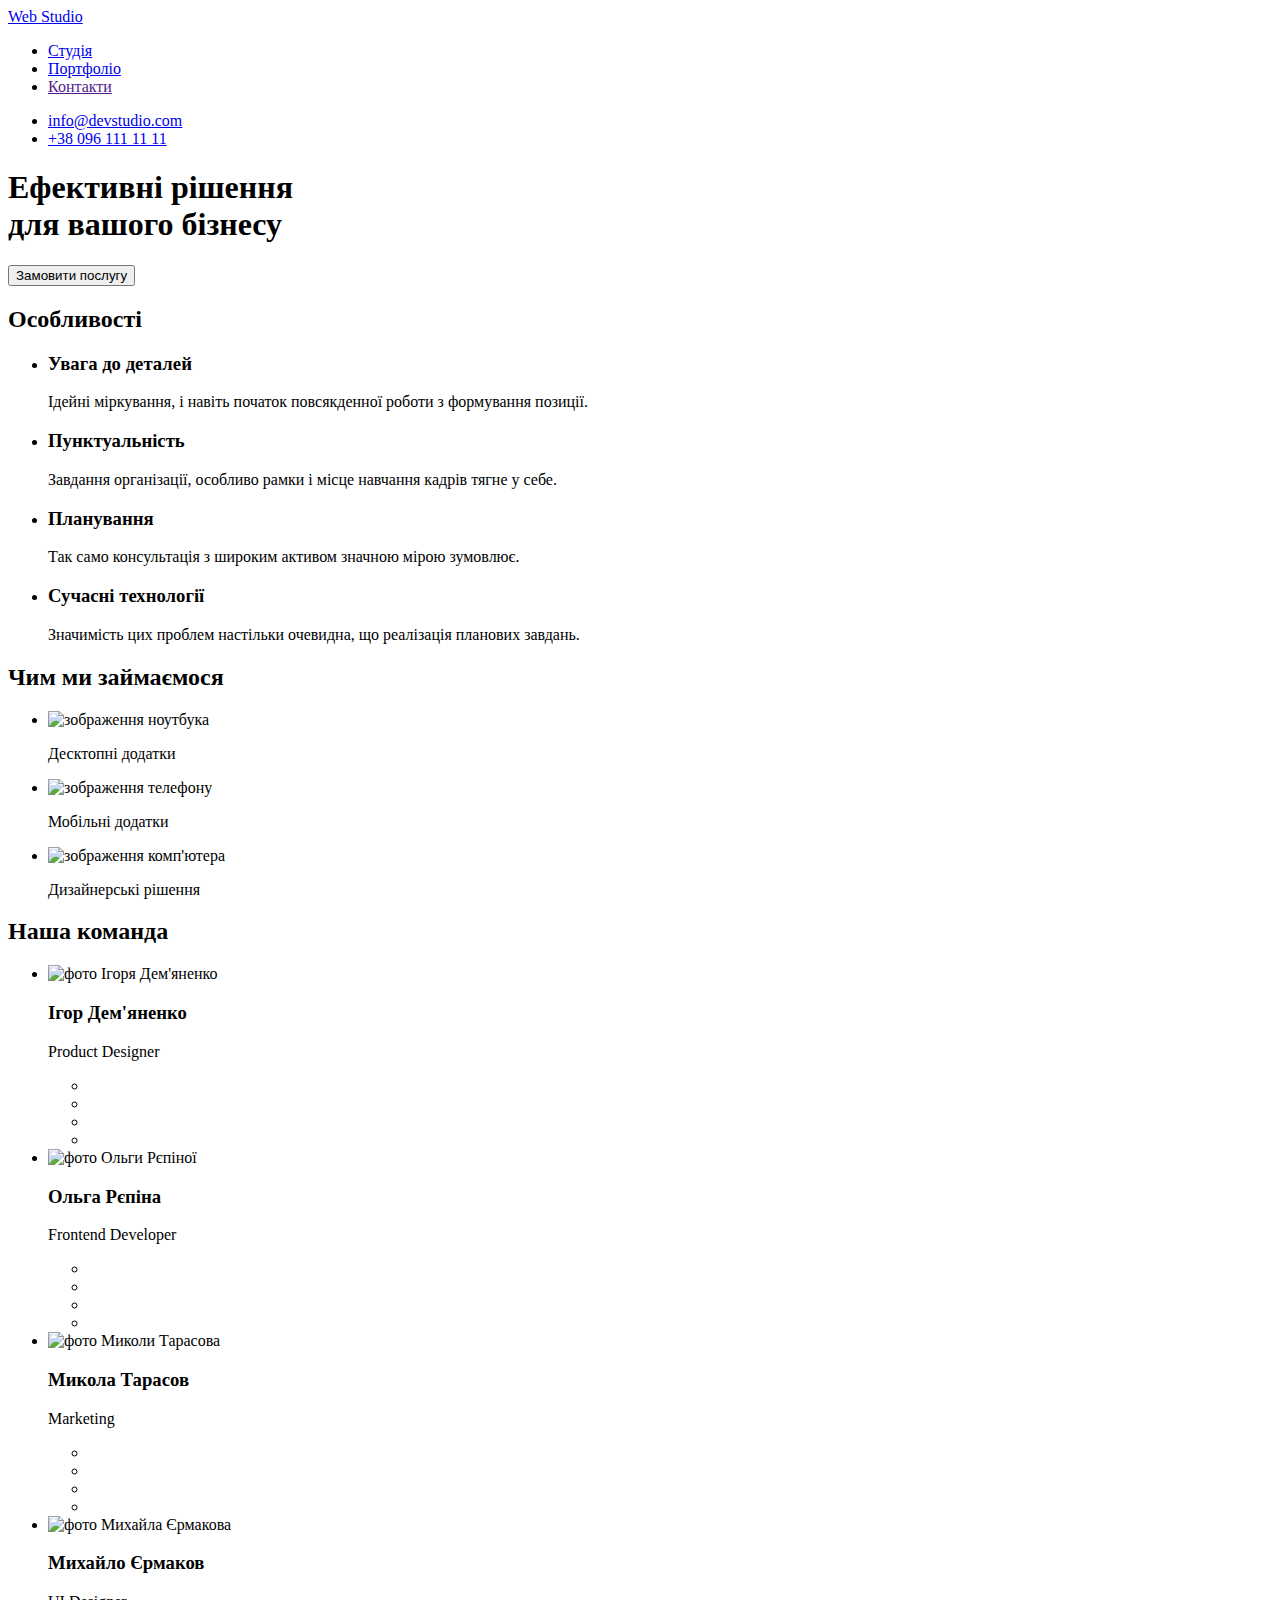
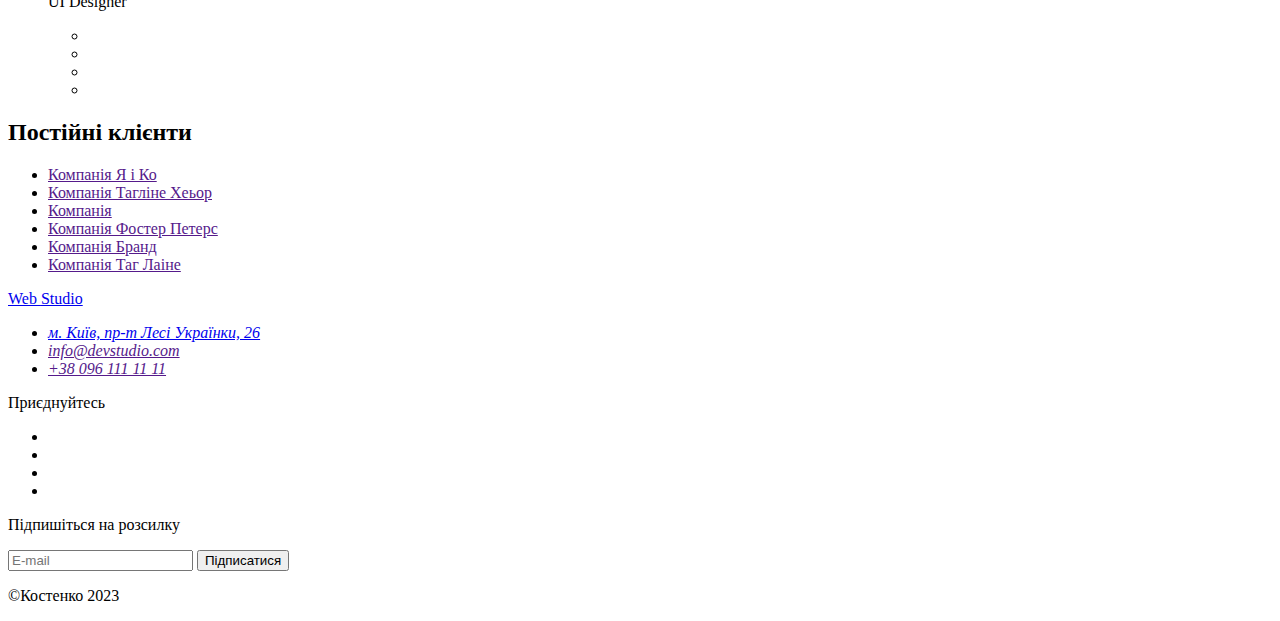
==== index.html @ b9095c3d "Add files via upload" ====
<!DOCTYPE html>
<html lang="uk">
<head>
    <meta charset="UTF-8">
    <meta http-equiv="X-UA-Compatible" content="IE=edge">
    <meta name="viewport" content="width=device-width, initial-scale=1.0">
    <title>Web Studio</title>
    <link rel="preconnect" href="https://fonts.googleapis.com">
    <link rel="preconnect" href="https://fonts.gstatic.com" crossorigin>
    <link href="https://fonts.googleapis.com/css2?family=Raleway:wght@700&family=Roboto:wght@400;500;700;900&display=swap" rel="stylesheet">
    <link rel="stylesheet" href="./css/style.css">
</head>
<body>
    <!--ШАПКА САЙТУ-->
    <header>
        <nav>
            <a class="logo" href="./index.html"> <span class="logo-in" >Web </span>Studio</a>

            <ul class="site-nav list">
                <li><a href="./index.html" class="link current">Студія</a></li>
                <li><a href="./portfolio.html" class="link">Портфоліо</a></li>
                <li><a href="" class="link">Контакти</a></li>
            </ul>
        </nav>
            <ul class="auth-nav list">
                <li><a href="mailto:info@devstudio.com" class="link">info@devstudio.com</a></li>
                <li><a href="+38 096 111 11 11" class="link">+38 096 111 11 11</a></li>
            </ul>
    </header>
    <main>
<!--БЛОК ГЕРОЙ-->        
        <section class="hero">
                <h1 class="hero-text">Ефективні рішення <br/> для вашого бізнесу</h1>
                <button class="button">Замовити послугу</button>
        </section>
<!--ІНФОРМАЦІЙНИЙ БЛОК-->    
        <section class="section">
            <h2>Особливості</h2>
            <ul class="list feature">
                <li>
                    <a href="#"></a>
                    <h3 class="title">Увага до деталей</h3>
                    <p class="text">Ідейні міркування, і навіть початок повсякденної роботи з формування позиції.</p>
                </li>
                <li>
                    <a href="#"></a>
                    <h3 class="title">Пунктуальність</h3>
                    <p class="text">Завдання організації, особливо рамки і місце навчання кадрів тягне у себе.</p>
                </li>
                <li>
                    <a href="#"></a>
                    <h3 class="title">Планування</h3>
                    <p class="text">Так само консультація з широким активом значною мірою зумовлює.</p>
                </li>
                <li>
                    <a href="#"></a>
                    <h3 class="title">Сучасні технології</h3>
                    <p class="text">Значимість цих проблем настільки очевидна, що реалізація планових завдань.</p>
                </li>
            </ul>
        </section>
<!-- ЧИМ ЗАЙМАЄМОСЯ-->
        <section class="section">
            <h2 class="section-title">Чим ми займаємося</h2>
            <ul class="list produkt">
                <li>
                    <img src="./images/img/noutbook.jpg" alt="зображення ноутбука" width="370">
                    <p class="title">Десктопні додатки</p>
                </li>
                <li>
                    <img src="./images/img/telefon.jpg" alt="зображення телефону" width="370">
                    <p class="title">Мобільні додатки</p>
                </li>
                <li>
                    <img src="./images/img/komputer.jpg" alt="зображення комп'ютера" width="370">
                    <p class="title">Дизайнерські рішення</p>
                </li>
            </ul>
        </section>
<!-- НАША КОМАНДА-->
        <section class="section comando">
            <h2 class="section-title">Наша команда</h2>
            <ul class="list">
                <li>
                    <img src="./images/img/photo1.jpg" alt="фото Ігоря Дем'яненко" width="260">
                    <h3 class="title">Ігор Дем'яненко</h3>
                    <p class="text">Product Designer</p>
                    <ul class="list">
                        <li><a href=""></a></li>
                        <li><a href=""></a></li>
                        <li><a href=""></a></li>
                        <li><a href=""></a></li>
                    </ul>
                </li>
                <li>
                    <img src="./images/img/photo2.jpg" alt="фото Ольги Рєпіної" width="260">
                    <h3 class="title">Ольга Рєпіна</h3>
                    <p class="text">Frontend Developer</p>
                    <ul class="list">
                        <li><a href=""></a></li>
                        <li><a href=""></a></li>
                        <li><a href=""></a></li>
                        <li><a href=""></a></li>
                    </ul>
                </li>
                <li>
                    <img src="./images/img/photo3.jpg" alt="фото Миколи Тарасова" width="260">
                    <h3 class="title">Микола Тарасов</h3>
                    <p class="text">Marketing</p>
                    <ul class="list">
                        <li><a href=""></a></li>
                        <li><a href=""></a></li>
                        <li><a href=""></a></li>
                        <li><a href=""></a></li>
                    </ul>
                </li>
                <li>
                    <img src="./images/img/photo4.jpg" alt="фото Михайла Єрмакова" width="260">
                    <h3 class="title">Михайло Єрмаков</h3>
                    <p class="text">UI Designer</p>
                    <ul class="list">
                        <li><a href=""></a></li>
                        <li><a href=""></a></li>
                        <li><a href=""></a></li>
                        <li><a href=""></a></li>
                    </ul>
                </li>
            </ul>
        </section>
<!-- ПОСТІЙНІ КЛІЄНТИ-->
        <section class="section">
            <h2 class="section-title">Постійні клієнти</h2>
            <ul class="list">
                <li><a href="" >Компанія Я і Ко</a></li>
                <li><a href="" >Компанія Тагліне Хеьор</a></li>
                <li><a href="" >Компанія</a></li>
                <li><a href="" >Компанія Фостер Петерс</a></li>
                <li><a href="" >Компанія Бранд</a></li>
                <li><a href="" >Компанія Таг Лаіне</a></li>
            </ul>
        </section>
    </main>
<!--ПІДВАЛ-->
    <footer class="footer">
        <div>
            <div>          
                <a class="logo" href="./index.html"> <span class="logo-in" >Web </span>Studio</a>
                <address>
                    <ul class="list">
                        <li>
                            <a class="maps" href="https://goo.gl/maps/62NH4mXpDvtfNdRu7">м. Київ, пр-т Лесі Українки, 26</a>
                        </li>
                        <li>
                            <a class="coll" href="">info@devstudio.com</a>
                        </li>
                        <li>
                            <a class="coll" href="">+38 096 111 11 11</a>
                        </li>
                    </ul>
                </address>
            </div>
<!-- Кнопки соц.мережі футера -->            
            <div>
                <p class="title">Приєднуйтесь</p>
                <ul class="list">
                    <li><a href=""></a></li>
                    <li><a href=""></a></li>
                    <li><a href=""></a></li>
                    <li><a href=""></a></li>
                </ul>
            </div>
<!-- Підписка на розсилку -->
            <div>
                <p class="title">Підпишіться на розсилку</p>
                <input class="border" type="email" name="email" placeholder="E-mail">
                <button class="button" type="submit">Підписатися
                    <a href="&copy;"></a>
                </button>
            </div>
        </div>
        <p class="copery">&copy;Костенко 2023</p>
    </footer>
</body>
</html>
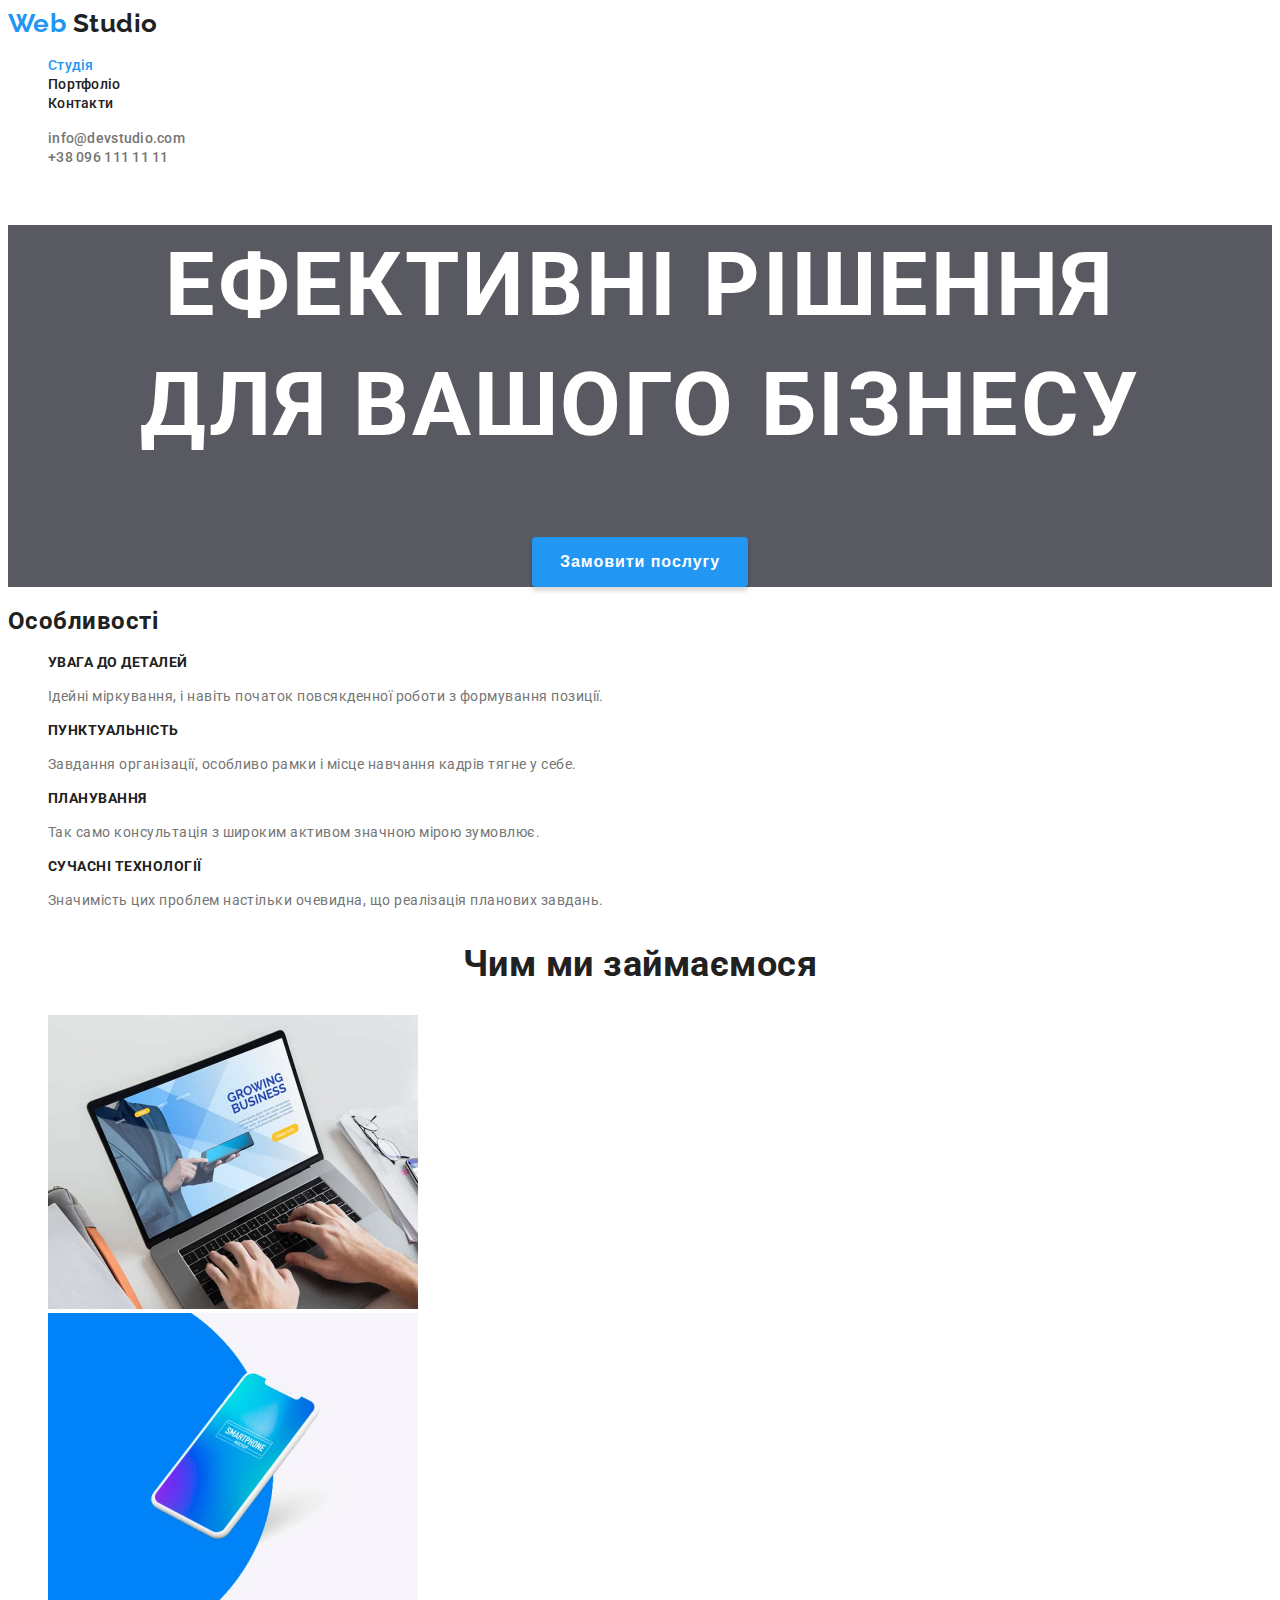
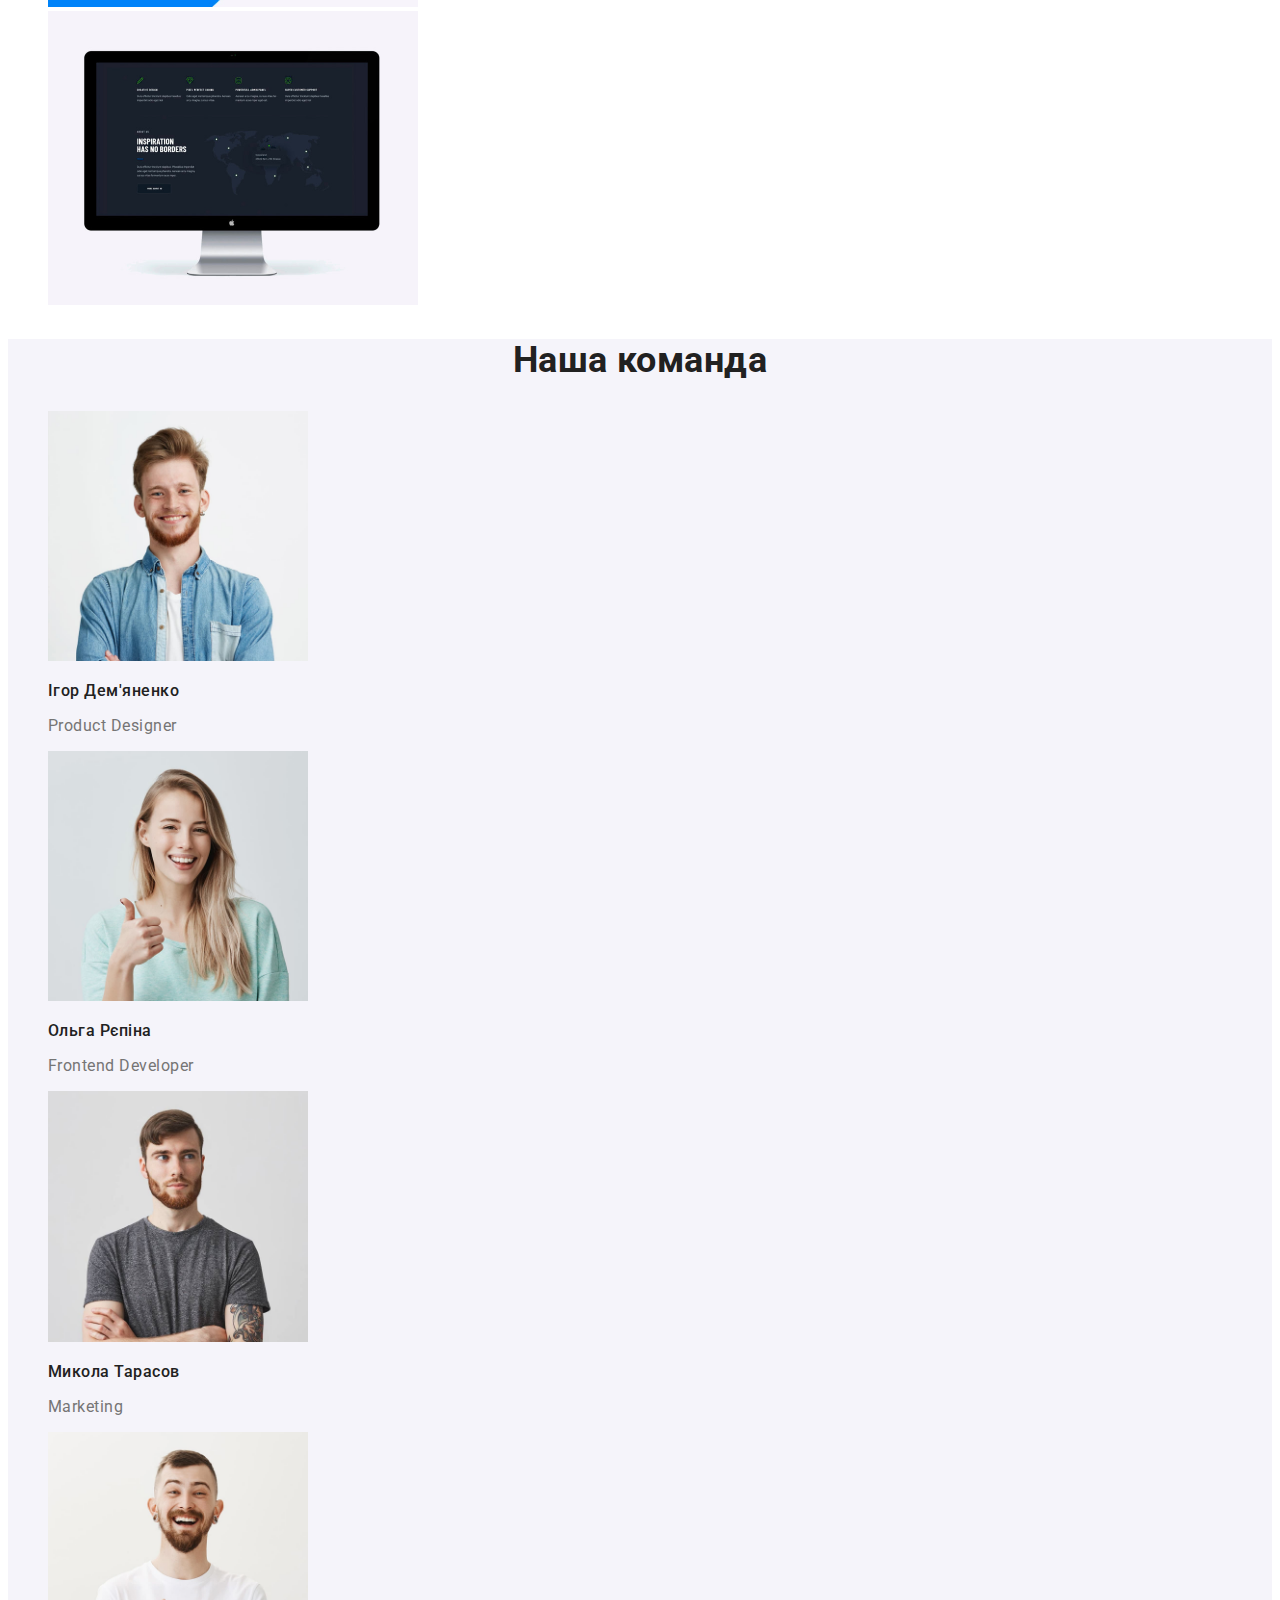
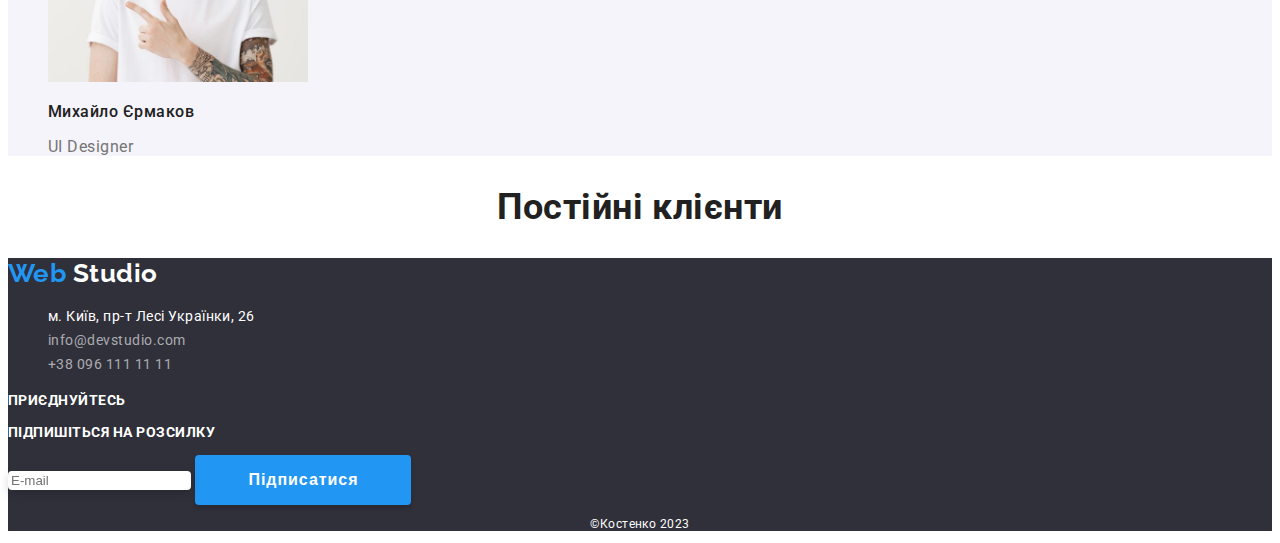
==== commit 54f407d2: "Update index.html" ====
--- a/index.html
+++ b/index.html
@@ -30,7 +30,7 @@
     <main>
 <!--БЛОК ГЕРОЙ-->        
         <section class="hero">
-                <h1 class="hero-text">Ефективні рішення <br/> для вашого бізнесу</h1>
+                <h1 class="hero-text">ЕФЕКТИВНІ РІШЕННЯ <br/> ДЛЯ ВАШОГО БІЗНЕСУ</h1>
                 <button class="button">Замовити послугу</button>
         </section>
 <!--ІНФОРМАЦІЙНИЙ БЛОК-->    
@@ -38,23 +38,19 @@
             <h2>Особливості</h2>
             <ul class="list feature">
                 <li>
-                    <a href="#"></a>
-                    <h3 class="title">Увага до деталей</h3>
+                    <h3 class="title">УВАГА ДО ДЕТАЛЕЙ</h3>
                     <p class="text">Ідейні міркування, і навіть початок повсякденної роботи з формування позиції.</p>
                 </li>
                 <li>
-                    <a href="#"></a>
-                    <h3 class="title">Пунктуальність</h3>
+                    <h3 class="title">ПУНКТУАЛЬНІСТЬ</h3>
                     <p class="text">Завдання організації, особливо рамки і місце навчання кадрів тягне у себе.</p>
                 </li>
                 <li>
-                    <a href="#"></a>
-                    <h3 class="title">Планування</h3>
+                    <h3 class="title">ПЛАНУВАННЯ</h3>
                     <p class="text">Так само консультація з широким активом значною мірою зумовлює.</p>
                 </li>
                 <li>
-                    <a href="#"></a>
-                    <h3 class="title">Сучасні технології</h3>
+                    <h3 class="title">СУЧАСНІ ТЕХНОЛОГІЇ</h3>
                     <p class="text">Значимість цих проблем настільки очевидна, що реалізація планових завдань.</p>
                 </li>
             </ul>
@@ -65,15 +61,12 @@
             <ul class="list produkt">
                 <li>
                     <img src="./images/img/noutbook.jpg" alt="зображення ноутбука" width="370">
-                    <p class="title">Десктопні додатки</p>
                 </li>
                 <li>
                     <img src="./images/img/telefon.jpg" alt="зображення телефону" width="370">
-                    <p class="title">Мобільні додатки</p>
                 </li>
                 <li>
                     <img src="./images/img/komputer.jpg" alt="зображення комп'ютера" width="370">
-                    <p class="title">Дизайнерські рішення</p>
                 </li>
             </ul>
         </section>
@@ -86,10 +79,6 @@
                     <h3 class="title">Ігор Дем'яненко</h3>
                     <p class="text">Product Designer</p>
                     <ul class="list">
-                        <li><a href=""></a></li>
-                        <li><a href=""></a></li>
-                        <li><a href=""></a></li>
-                        <li><a href=""></a></li>
                     </ul>
                 </li>
                 <li>
@@ -97,10 +86,6 @@
                     <h3 class="title">Ольга Рєпіна</h3>
                     <p class="text">Frontend Developer</p>
                     <ul class="list">
-                        <li><a href=""></a></li>
-                        <li><a href=""></a></li>
-                        <li><a href=""></a></li>
-                        <li><a href=""></a></li>
                     </ul>
                 </li>
                 <li>
@@ -108,10 +93,6 @@
                     <h3 class="title">Микола Тарасов</h3>
                     <p class="text">Marketing</p>
                     <ul class="list">
-                        <li><a href=""></a></li>
-                        <li><a href=""></a></li>
-                        <li><a href=""></a></li>
-                        <li><a href=""></a></li>
                     </ul>
                 </li>
                 <li>
@@ -119,10 +100,6 @@
                     <h3 class="title">Михайло Єрмаков</h3>
                     <p class="text">UI Designer</p>
                     <ul class="list">
-                        <li><a href=""></a></li>
-                        <li><a href=""></a></li>
-                        <li><a href=""></a></li>
-                        <li><a href=""></a></li>
                     </ul>
                 </li>
             </ul>
@@ -131,12 +108,6 @@
         <section class="section">
             <h2 class="section-title">Постійні клієнти</h2>
             <ul class="list">
-                <li><a href="" >Компанія Я і Ко</a></li>
-                <li><a href="" >Компанія Тагліне Хеьор</a></li>
-                <li><a href="" >Компанія</a></li>
-                <li><a href="" >Компанія Фостер Петерс</a></li>
-                <li><a href="" >Компанія Бранд</a></li>
-                <li><a href="" >Компанія Таг Лаіне</a></li>
             </ul>
         </section>
     </main>
@@ -163,10 +134,6 @@
             <div>
                 <p class="title">Приєднуйтесь</p>
                 <ul class="list">
-                    <li><a href=""></a></li>
-                    <li><a href=""></a></li>
-                    <li><a href=""></a></li>
-                    <li><a href=""></a></li>
                 </ul>
             </div>
 <!-- Підписка на розсилку -->
@@ -181,4 +148,4 @@
         <p class="copery">&copy;Костенко 2023</p>
     </footer>
 </body>
-</html>+</html>
--- a/css/style.css
+++ b/css/style.css
@@ -0,0 +1,246 @@
+:root {
+    --primary-text-color: #212121;
+    --title-text-color: #757575;
+    --accent-color: #2196F3;
+    --primary-bg-color: #FFFFFF;
+    --bg-color: #F5F4FA;
+}
+
+body {
+    /* outline: 2px solid tomato;  */
+    background-color: var(--primary-bg-color);
+    color: var(--primary-text-color);
+    font-family: roboto, sans-serif;
+    letter-spacing: 0.03em;
+}
+
+.logo {
+    text-decoration: none;
+    color: var(--primary-text-color);
+    font-family: raleway, sans-serif;
+    font-weight: 700;
+    font-size: 26px;
+    line-height: 1.2;
+}
+
+.logo-in {
+    color: var(--accent-color);
+    font-family: raleway, sans-serif;
+}
+
+.list {
+    list-style: none;
+    text-decoration: none;
+}
+
+.site-nav .link {
+    text-decoration: none;
+    color: var(--primary-text-color);
+    letter-spacing: 0.02em;
+    font-weight: 500;
+    font-size: 14px;
+    line-height: 1.15;
+}
+
+.site-nav .link.current {
+    color: var(--accent-color);
+}
+
+.site-nav .link:hover,
+.site-nav .link:focus {
+    color: var(--accent-color);
+}
+
+.auth-nav .link {
+    text-decoration: none;
+    color: var(--title-text-color);
+    letter-spacing: 0.02em;
+    font-weight: 500;
+    font-size: 14px;
+    line-height: 1.15;
+}
+
+.auth-nav .link:hover,
+.auth-nav .link:focus {
+    color: var(--accent-color);
+}
+
+.hero {
+    background: rgba(47, 48, 58, 0.8);
+    color: var(--primary-bg-color);
+    font-weight: 900;
+    font-size: 44px;
+    line-height: 1.36;
+    letter-spacing: 0.06em;
+    text-align: center;
+}
+
+.button {
+    width: 216px;
+    height: 50px;
+    font-weight: 700;
+    font-size: 16px;
+    line-height: 1.88;
+    letter-spacing: 0.06em;
+    color: var(--primary-bg-color);
+    background-color: var(--accent-color);
+    box-shadow: 0px 4px 4px rgb(0 0 0 / 15%);
+    border-radius: 4px;
+    cursor: pointer;
+    border: none;
+}
+
+.portfolio-button {
+    font-weight: 500;
+    font-size: 16px;
+    line-height: 1.62;
+    letter-spacing: 0.03em;
+    color: var(--primary-text-color);
+    background-color:  var(--bg-color);
+    border-radius: 4px;
+    cursor: pointer;
+    border: none;
+}
+
+.portfolio-button:hover,
+.portfolio-button:focus {
+    color: var(--primary-bg-color);
+    background-color:  var(--accent-color);
+}
+
+.section-title {
+    color: var(--primary-text-color);
+    font-weight: 700;
+    font-size: 36px;
+    line-height: 1.17;
+    text-align: center;
+}
+
+/* ІНФОРМАЦІЙНИЙ БЛОК */
+.feature .title {
+    color: var(--primary-text-color);
+    font-weight: 700;
+    font-size: 14px;
+    line-height: 1.14;
+    text-transform: uppercase;
+}
+
+.feature .text {
+    color: var(--title-text-color);
+    font-weight: 400;
+    font-size: 14px;
+    line-height: 1.71;
+}
+
+/* ЧИМ ЗАЙМАЄМОСЯ */
+.produkt .title {
+    width: 370px;
+    height: 70px;
+    text-transform: uppercase;
+    color: var(--primary-bg-color);
+    background: rgba(47, 48, 58, 0.8);
+    font-weight: 700;
+    font-size: 14px;
+    line-height: 1.14;
+}
+
+/* НАША КОМАНДА */
+.comando {
+    background: var(--bg-color);
+}
+.comando .title {
+    font-weight: 500;
+    font-size: 16px;
+    line-height: 1.19;
+}
+
+.comando .text {
+    color: var(--title-text-color);
+    font-weight: 400;
+    font-size: 16px;
+    line-height: 1.19;
+}
+
+/* ПІДВАЛ footer */
+footer {
+    background: #2F303A;
+    color: var(--primary-bg-color);
+}
+
+.footer .logo {
+    color: var(--primary-bg-color);
+    font-family: raleway, sans-serif;
+    font-weight: 700;
+    font-size: 26px;
+    line-height: 1.2;
+}
+
+.footer .maps {
+    font-style: normal;
+    text-decoration: none; 
+    color: var(--primary-bg-color);
+    font-weight: 400;
+    font-size: 14px;
+    line-height: 1.71;
+}
+
+.footer .coll {
+    font-style: normal;
+    text-decoration: none;
+    color: rgba(255, 255, 255, 0.6);
+    font-weight: 400;
+    font-size: 14px;
+    line-height: 1.71;
+}
+
+.footer .coll:hover,
+.footer .maps:hover,
+.footer .coll:focus,
+.footer .maps:focus {
+    color: var(--accent-color);
+}
+
+.footer .title {
+    text-transform: uppercase;
+    color: var(--primary-bg-color);
+    font-weight: 700;
+    font-size: 14px;
+    line-height: 1.14;
+}
+
+.footer .border {
+    border: 1px solid rgba(255, 255, 255, 0.3);
+    filter: drop-shadow(0px 4px 4px rgba(0, 0, 0, 0.15));
+    border-radius: 4px;
+}
+
+.footer .copery {    
+    text-align: center;
+    color: var(--primary-bg-color);
+    font-weight: 400;
+    font-size: 12px;
+    line-height: 1.2;
+}
+
+/* НАШІ РОБОТИ portfolio */
+.developer .title {
+    color: var(--primary-text-color);
+    font-weight: 700;
+    font-size: 18px;
+    line-height: 2;
+    letter-spacing: 0.06em;
+}
+
+.developer .text {
+    color: var(--primary-bg-color);
+    font-weight: 400;
+    font-size: 18px;
+    line-height: 1.56;
+}
+
+.developer .portfolio {
+    color: var(--title-text-color);
+    font-weight: 400;
+    font-size: 16px;
+    line-height: 1.88;
+}
